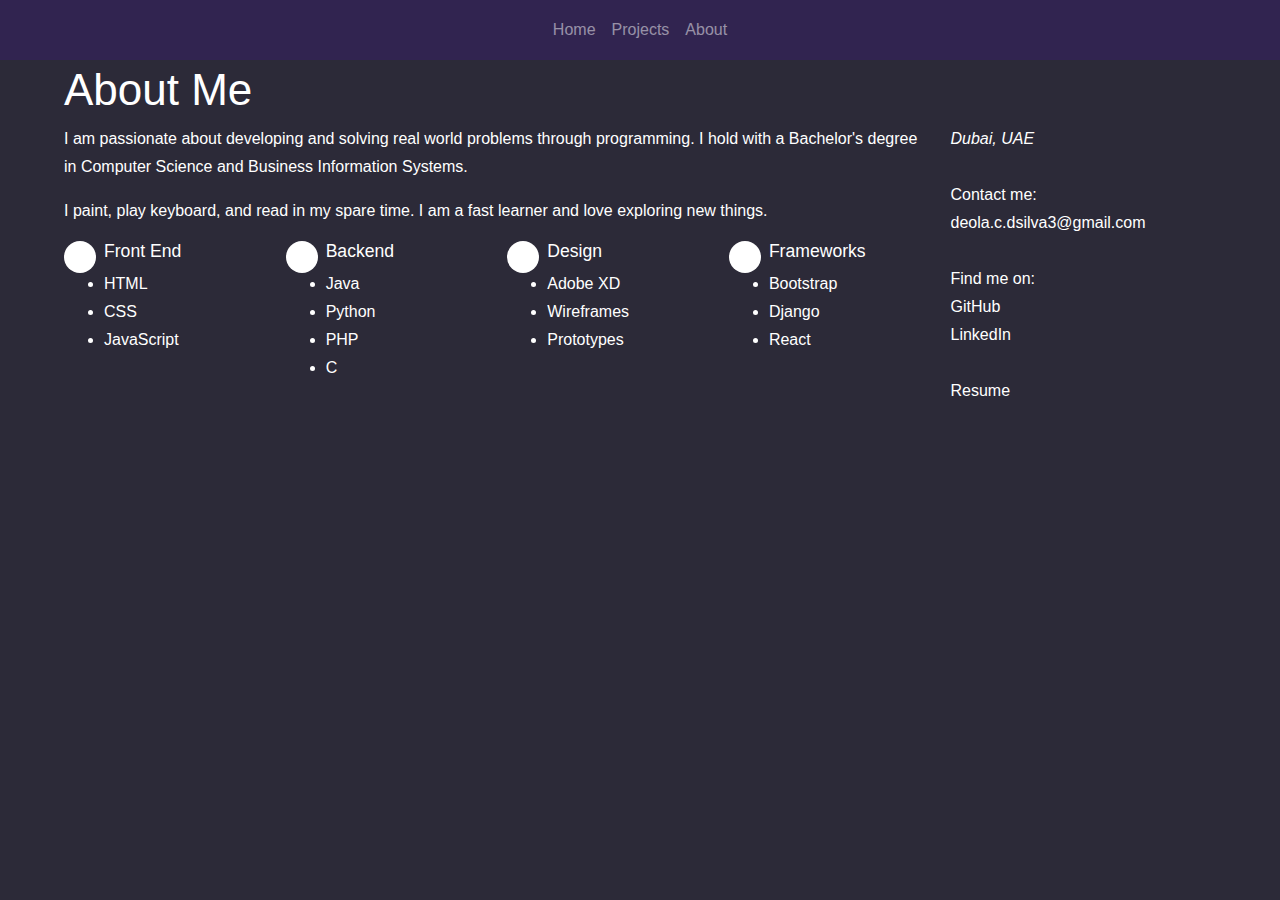
==== about.html @ cbd8f9e2 "About Me content and styling" ====
<!DOCTYPE html>
<html lang="en">
    <head>
        <meta charset="UTF-8">
        <meta name="viewport" content="width=device-width, initial-scale=1.0">


        <title>About Me | Deola D'Silva</title>

        <!-- Bootstrap CDN -->
        <link rel="stylesheet" href="https://maxcdn.bootstrapcdn.com/bootstrap/4.0.0/css/bootstrap.min.css" integrity="sha384-Gn5384xqQ1aoWXA+058RXPxPg6fy4IWvTNh0E263XmFcJlSAwiGgFAW/dAiS6JXm" crossorigin="anonymous">
        <!--Custom CSS-->
        <link rel="stylesheet" href="/assets/css/style.css">
       <!--Font Awesome-->
    <link rel="stylesheet" href="assets/css/fontawesome-all.min.css">
      
    </head>
    <body>
        <header>
            <nav class="navbar fixed-top navbar-expand-sm navbar-dark">
                <div id="nav-title">DD.</div>  
                <button class="navbar-toggler navbar-toggler-right" type="button" data-toggle="collapse" data-target="#navbarNav" aria-controls="navbarNav" aria-expanded="false" aria-label="Toggle navigation">
                  <span class="navbar-toggler-icon"></span>
                </button>
                <div class="collapse navbar-collapse justify-content-center" id="navbarNav">
                  <ul class="navbar-nav">
                    <li class="nav-item">
                      <a class="nav-link" href="./index.html">Home</a>
                    </li>
                    <li class="nav-item">
                      <a class="nav-link" href="./projects.html">Projects</a>
                    </li>
                    <li class="nav-item">
                      <a class="nav-link" href="./about.html">About</a>
                    </li>
                  </ul>
                </div>
              </nav>
        </header>

        <section class="about wrapper">
            <div class="inner">
                <h1>About Me</h1>
                <div class="row">
                    <div class="col-xs-12 col-sm-8 col-md-9">
                        <p>I am passionate about developing and solving real world problems through programming. I hold with a Bachelor's degree in Computer Science and Business Information Systems. </p>
                        <p>I paint, play keyboard, and read in my spare time. I am a fast learner and love exploring new things.</p>
                        
                        <div class ="row">
                            <div class="col-xs-12 col-sm-6 col-lg-3">
                                <div>
                                    <span class="icons major fa fa-code"></span>
                                    <h3>Front End</h3>
                                    <ul>
                                        <li>HTML</li>
                                        <li>CSS</li>
                                        <li>JavaScript</li>
                                    </ul>
                                </div>
                            </div>
                            <div class="col-xs-12 col-sm-6 col-lg-3">
                                <div>
                                    <span class="icons major fa fa-terminal"></span>
                                    <h3>Backend</h3>
                                    <ul>
                                        <li>Java</li>
                                        <li>Python</li>
                                        <li>PHP</li>
                                        <li>C</li>
                                    </ul>
                                </div>
                            </div>
                            <div class="col-xs-12 col-sm-6 col-lg-3">
                                <div>
                                    <span class="icons major fa fa-layer-group"></span>
                                    <h3>Design</h3>
                                    <ul>
                                        <li>Adobe XD</li>
                                        <li>Wireframes</li>
                                        <li>Prototypes</li>
                                    </ul>
                                </div>
                            </div>
                            <div class="col-xs-12 col-sm-6 col-lg-3">
                                <div>
                                    <span class="icons major fa fa-cog"></span>
                                    <h3>Frameworks</h3>
                                    <ul>
                                        <li>Bootstrap</li>
                                        <li>Django</li>
                                        <li>React</li>
                                    </ul>
                                </div>
                            </div>
                        </div>
                    
                    </div>
                    <div class="col-xs-12 col-sm-4 col-md-3">
                        <i class="icons fas fa-map-marker-alt"> Dubai, UAE</i><br>
                        <br> Contact me:
                        <br> deola.c.dsilva3@gmail.com<br><br>

                        Find me on:
                        <br>
                        <a href="">GitHub</a><br>
                        <a href="">LinkedIn</a><br><br>
                        <a href="">Resume</a>

                    </div>
                </div>
            </div>
        </section>

    <!--JS-->
    <script src="https://code.jquery.com/jquery-3.2.1.slim.min.js" integrity="sha384-KJ3o2DKtIkvYIK3UENzmM7KCkRr/rE9/Qpg6aAZGJwFDMVNA/GpGFF93hXpG5KkN" crossorigin="anonymous"></script>
    <script src="https://cdnjs.cloudflare.com/ajax/libs/popper.js/1.12.9/umd/popper.min.js" integrity="sha384-ApNbgh9B+Y1QKtv3Rn7W3mgPxhU9K/ScQsAP7hUibX39j7fakFPskvXusvfa0b4Q" crossorigin="anonymous"></script>
    <script src="https://maxcdn.bootstrapcdn.com/bootstrap/4.0.0/js/bootstrap.min.js" integrity="sha384-JZR6Spejh4U02d8jOt6vLEHfe/JQGiRRSQQxSfFWpi1MquVdAyjUar5+76PVCmYl" crossorigin="anonymous"></script>

    </body>
    
</html>
---- assets/css/style.css ----
* {
    box-sizing: border-box;
  } 
  body{
        margin: 0px;
        font-family: 'Segoe UI', Tahoma, Geneva, Verdana, sans-serif;
        color: #ffffff;
        background-color:#2C2A38;
        font-size: 16.5pt;
        font-weight: normal;
        line-height: 1.75;
  }
  
    @media screen and (max-width: 1680px) {
  
      body {
        font-size: 13pt;
      }
  
    }
  
    @media screen and (max-width: 1280px) {
  
      body{
        font-size: 12pt;
      }
  
    }
  
    @media screen and (max-width: 360px) {
  
      body {
        font-size: 11pt;
      }
  
    }

    h1 {
        font-size: 2.75em;
      }
      
        
      h2 {
        font-size: 1.75em;
      }
      
      h3 {
        font-size: 1.1em;
      }
      
      
      @media screen and (max-width: 736px) {
      
        h1 {
          font-size: 2em;
        }
      
        h2 {
          font-size: 1.25em;
        }
      
        h3 {
          font-size: 1em;
        }
      
      }
      


    p{
        font-size: 1em;
    }
    ul li{
        list-style-type: none;
    }

    a, a:visited, a:active{
        text-decoration: none;
        color: white;
    }
 
 /* Navigation */

 nav {
  background-color: #312450;
  position: fixed;
  top: 0;
}

nav a:hover {
  /* color: rgba(255, 255, 255, 0.55);*/
   background-color: #a381f3;
   text-decoration: none;
 }
 #nav-title{
   display: none;
 }

 @media screen and (max-width: 575px){
  #nav-title{
    display: block;
  }
 }

  /* Theme 
  .wrapper {
    position: relative;
  }
  */
  
  .wrapper > .inner {
    padding: 3em 5em 3em 5em ;
    max-width: 100%;
    width: 75em;    
           
  }
  
    @media screen and (max-width: 1680px) {
  
        .wrapper > .inner {
            padding: 4em 4em 2em 4em ;
        }
  
    }
  
    @media screen and (max-width: 1280px) {
  
        .wrapper > .inner {
            width: 100%;
        }
  
    }
  /*
    @media screen and (max-width: 736px) {
  
        .wrapper > .inner {
            padding: 3em 2em 1em 2em ;
        }
  
    }  
    */
 /* Icons */
 .icons{
  color:white;
}

	.icons.major {
    float: left;
    width: 2em;
    height: 2em;
    display: block;
    background: #ffffff;
    border-radius: 100%;
    color: #312450;
    text-align: center;
    line-height: 2em;
    margin: 0 0.5em 0 0;
  }

  .about ul li{
    list-style-type: disc;
  }
/* Projects */
.card{
  margin: 5% 0%;
}

.card-body{
  margin: 0% 0% 0% 3%;
  padding: 6% 0%;
  color: black;
}

.test{
    border:2px solid yellow;
}
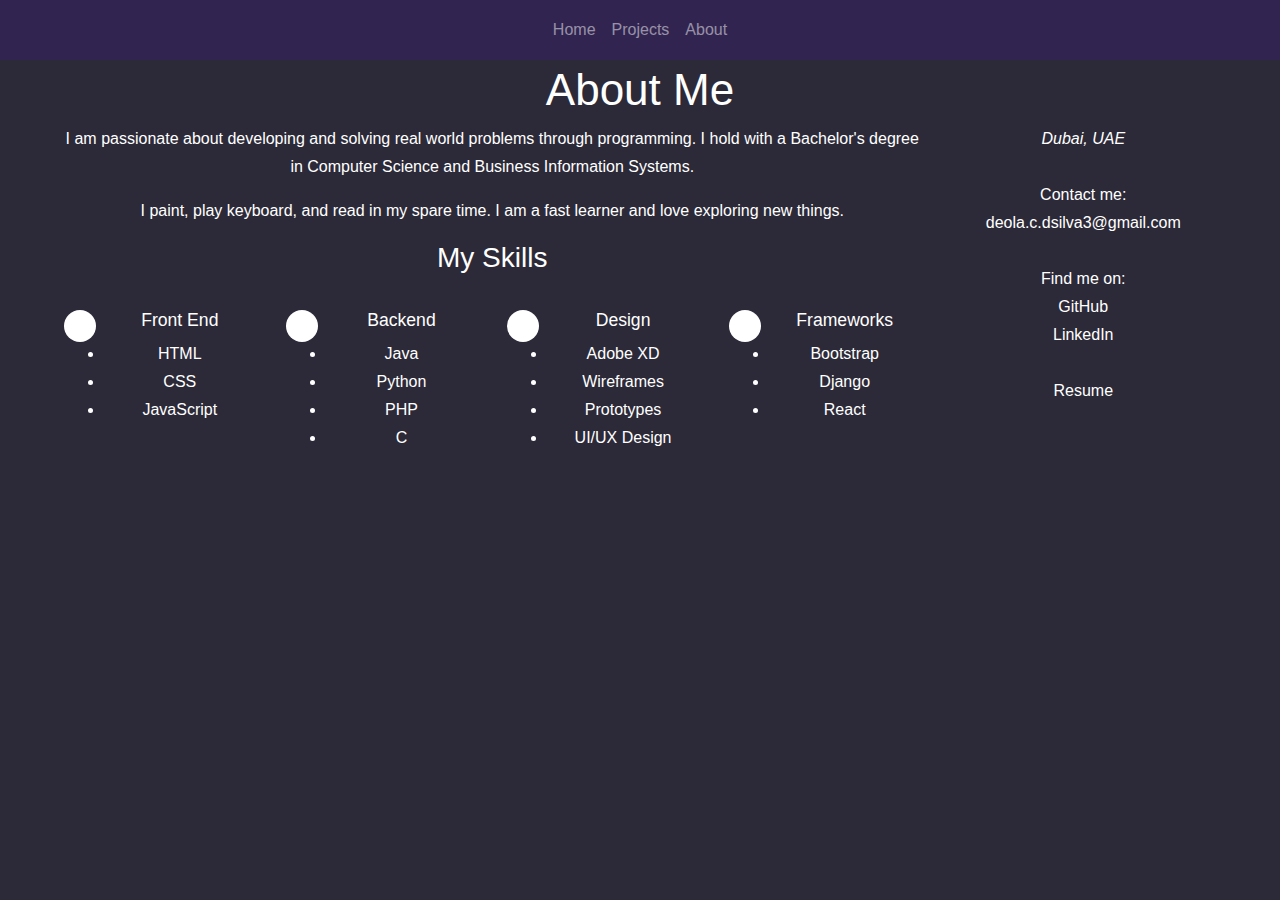
==== commit 47b0f91e: "Styled and added Projects" ====
--- a/about.html
+++ b/about.html
@@ -46,6 +46,7 @@
                         <p>I am passionate about developing and solving real world problems through programming. I hold with a Bachelor's degree in Computer Science and Business Information Systems. </p>
                         <p>I paint, play keyboard, and read in my spare time. I am a fast learner and love exploring new things.</p>
                         
+                        <h2>My Skills</h2><br>
                         <div class ="row">
                             <div class="col-xs-12 col-sm-6 col-lg-3">
                                 <div>
@@ -78,6 +79,7 @@
                                         <li>Adobe XD</li>
                                         <li>Wireframes</li>
                                         <li>Prototypes</li>
+                                        <li>UI/UX Design</li>
                                     </ul>
                                 </div>
                             </div>
--- a/assets/css/style.css
+++ b/assets/css/style.css
@@ -1,14 +1,16 @@
 * {
     box-sizing: border-box;
   } 
+
   body{
+        height: 100%;
         margin: 0px;
-        font-family: 'Segoe UI', Tahoma, Geneva, Verdana, sans-serif;
         color: #ffffff;
         background-color:#2C2A38;
         font-size: 16.5pt;
         font-weight: normal;
         line-height: 1.75;
+        font-family: "futura-pt", "HelveticaNeue-Light", "Helvetica Neue Light", "Helvetica Neue", Helvetica, Arial, "Lucida Grande", sans-serif;
   }
   
     @media screen and (max-width: 1680px) {
@@ -130,7 +132,7 @@
         }
   
     }
-  /*
+  
     @media screen and (max-width: 736px) {
   
         .wrapper > .inner {
@@ -138,7 +140,7 @@
         }
   
     }  
-    */
+    
  /* Icons */
  .icons{
   color:white;
@@ -171,6 +173,67 @@
   color: black;
 }
 
-.test{
-    border:2px solid yellow;
-}+/* Home Page */
+
+.home{
+  margin: 0 auto;
+  height: 100%;
+  font-family: 'Roboto', sans-serif;
+  font-weight: 100;
+}
+
+#header {
+  background: linear-gradient(rgba(0, 0, 75, 0.5), rgba(30, 0, 0, 0.5));
+  height: 100vh;
+  width: 100vw;
+  background-size: cover;
+  display: flex;
+  flex-direction:column;
+  justify-content:center;
+  align-items:center;
+  margin: 0 auto;
+}
+
+
+@media (max-width: 364px) {
+h1 {
+    font-size: 30pt;
+  }
+p {
+  font-size: 15pt;
+  font-weight: 300;
+}
+}
+
+.home{
+  text-align: center;
+}
+#homecontact ul li {
+  display: inline;
+  margin-right: 2%;
+  font-size: 1em;
+}
+
+.about {
+  text-align: center;
+}
+
+.projects-item {
+  padding: 3%;
+  /*
+  background-color: #ebebeb;
+  */
+
+}
+
+.projects-dev h3 {
+  color:cornflowerblue;
+  /*border:5px dotted cornflowerblue;*/
+
+}
+
+.projects-design h3 {
+  color:pink;
+  /*border: 5px dotted #bd59d4;*/
+
+}
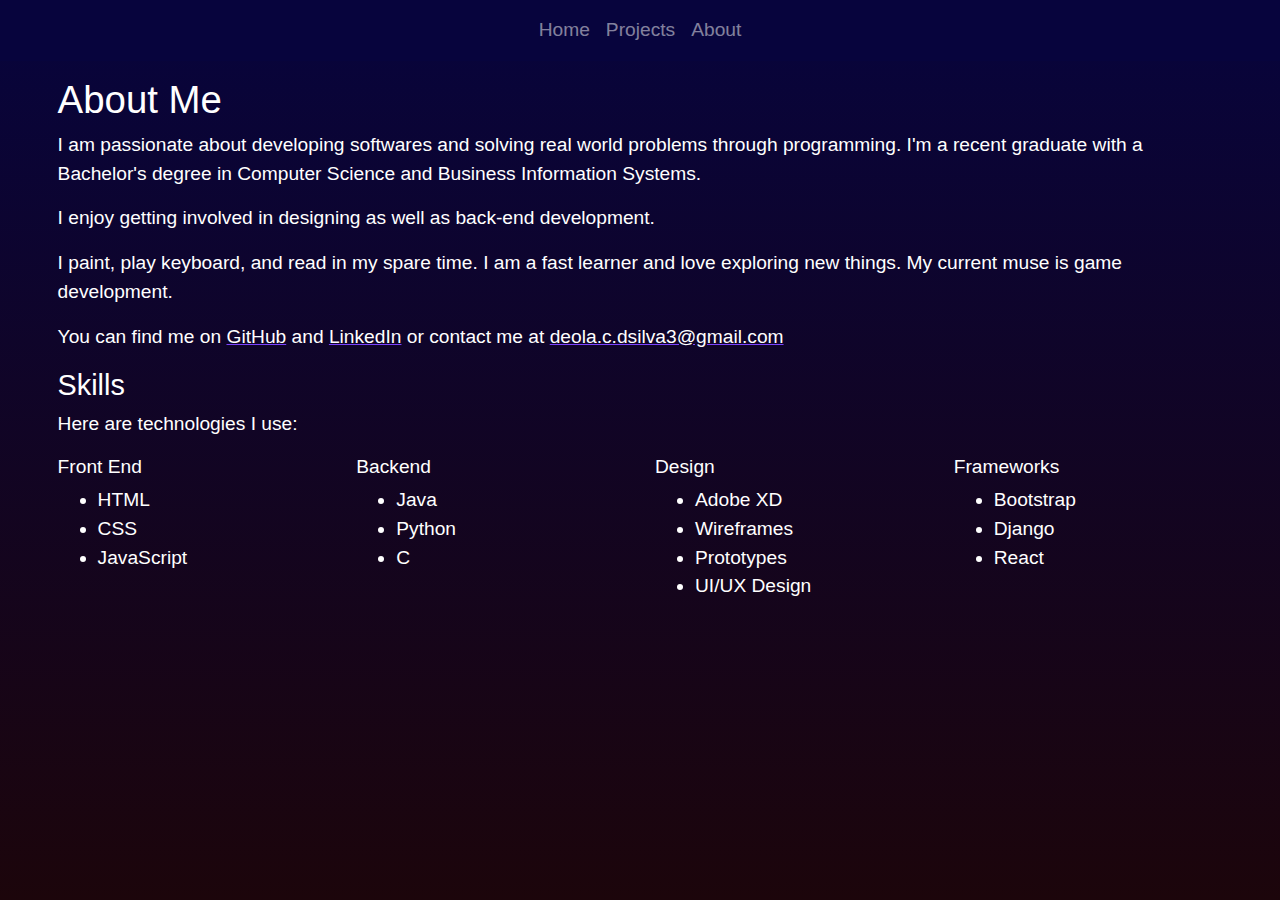
==== commit c90caf2b: "responsive sizing" ====
--- a/about.html
+++ b/about.html
@@ -25,7 +25,7 @@
                 <div class="collapse navbar-collapse justify-content-center" id="navbarNav">
                   <ul class="navbar-nav">
                     <li class="nav-item">
-                      <a class="nav-link" href="./index.html">Home</a>
+                      <a class="test nav-link" href="./index.html">Home</a>
                     </li>
                     <li class="nav-item">
                       <a class="nav-link" href="./projects.html">Projects</a>
@@ -37,81 +37,70 @@
                 </div>
               </nav>
         </header>
-
-        <section class="about wrapper">
+        <section class="wrapper" id="test">
             <div class="inner">
                 <h1>About Me</h1>
-                <div class="row">
-                    <div class="col-xs-12 col-sm-8 col-md-9">
-                        <p>I am passionate about developing and solving real world problems through programming. I hold with a Bachelor's degree in Computer Science and Business Information Systems. </p>
-                        <p>I paint, play keyboard, and read in my spare time. I am a fast learner and love exploring new things.</p>
-                        
-                        <h2>My Skills</h2><br>
-                        <div class ="row">
-                            <div class="col-xs-12 col-sm-6 col-lg-3">
-                                <div>
-                                    <span class="icons major fa fa-code"></span>
-                                    <h3>Front End</h3>
-                                    <ul>
-                                        <li>HTML</li>
-                                        <li>CSS</li>
-                                        <li>JavaScript</li>
-                                    </ul>
-                                </div>
-                            </div>
-                            <div class="col-xs-12 col-sm-6 col-lg-3">
-                                <div>
-                                    <span class="icons major fa fa-terminal"></span>
-                                    <h3>Backend</h3>
-                                    <ul>
-                                        <li>Java</li>
-                                        <li>Python</li>
-                                        <li>PHP</li>
-                                        <li>C</li>
-                                    </ul>
-                                </div>
-                            </div>
-                            <div class="col-xs-12 col-sm-6 col-lg-3">
-                                <div>
-                                    <span class="icons major fa fa-layer-group"></span>
-                                    <h3>Design</h3>
-                                    <ul>
-                                        <li>Adobe XD</li>
-                                        <li>Wireframes</li>
-                                        <li>Prototypes</li>
-                                        <li>UI/UX Design</li>
-                                    </ul>
-                                </div>
-                            </div>
-                            <div class="col-xs-12 col-sm-6 col-lg-3">
-                                <div>
-                                    <span class="icons major fa fa-cog"></span>
-                                    <h3>Frameworks</h3>
-                                    <ul>
-                                        <li>Bootstrap</li>
-                                        <li>Django</li>
-                                        <li>React</li>
-                                    </ul>
-                                </div>
+         
+                    <p>I am passionate about developing softwares and solving real world problems through programming. I'm a recent graduate with a Bachelor's degree in Computer Science and Business Information Systems.</p>
+                    <p>
+                        I enjoy getting involved in designing as well as back-end development.
+                    </p>
+                    
+                    <p>I paint, play keyboard, and read in my spare time. I am a fast learner and love exploring new things. My current muse is game development.</p>
+                    
+                    <p>You can find me on <a href="https://github.com/deolads" target="_blank">GitHub</a> and <a href="https://www.linkedin.com/in/deola-c-dsilva" target="_blank">LinkedIn</a> or contact me at <a href="mailto:deola.c.dsilva3@gmail.com">deola.c.dsilva3@gmail.com</a></p>
+
+                    <h2>Skills</h2>
+                    <p>Here are technologies I use:</p>
+                    <div class ="about row">
+                        <div class="col-xs-12 col-sm-6 col-lg-3">
+                            <div>
+                                <span class="icons major fa fa-code"></span>
+                                <h3>Front End</h3>
+                                <ul>
+                                    <li>HTML</li>
+                                    <li>CSS</li>
+                                    <li>JavaScript</li>
+                                </ul>
                             </div>
                         </div>
-                    
-                    </div>
-                    <div class="col-xs-12 col-sm-4 col-md-3">
-                        <i class="icons fas fa-map-marker-alt"> Dubai, UAE</i><br>
-                        <br> Contact me:
-                        <br> deola.c.dsilva3@gmail.com<br><br>
-
-                        Find me on:
-                        <br>
-                        <a href="">GitHub</a><br>
-                        <a href="">LinkedIn</a><br><br>
-                        <a href="">Resume</a>
-
-                    </div>
+                        <div class="col-xs-12 col-sm-6 col-lg-3">
+                            <div>
+                                <span class="icons major fa fa-terminal"></span>
+                                <h3>Backend</h3>
+                                <ul>
+                                    <li>Java</li>
+                                    <li>Python</li>
+                                    <li>C</li>
+                                </ul>
+                            </div>
+                        </div>
+                        <div class="col-xs-12 col-sm-6 col-lg-3">
+                            <div>
+                                <span class="icons major fa fa-layer-group"></span>
+                                <h3>Design</h3>
+                                <ul>
+                                    <li>Adobe XD</li>
+                                    <li>Wireframes</li>
+                                    <li>Prototypes</li>
+                                    <li>UI/UX Design</li>
+                                </ul>
+                            </div>
+                        </div>
+                        <div class="col-xs-12 col-sm-6 col-lg-3">
+                            <div>
+                                <span class="icons major fa fa-cog"></span>
+                                <h3>Frameworks</h3>
+                                <ul>
+                                    <li>Bootstrap</li>
+                                    <li>Django</li>
+                                    <li>React</li>
+                                </ul>
+                            </div>
+                        </div>    
+                    </div>  
                 </div>
-            </div>
-        </section>
+            </section>
 
     <!--JS-->
     <script src="https://code.jquery.com/jquery-3.2.1.slim.min.js" integrity="sha384-KJ3o2DKtIkvYIK3UENzmM7KCkRr/rE9/Qpg6aAZGJwFDMVNA/GpGFF93hXpG5KkN" crossorigin="anonymous"></script>
--- a/assets/css/style.css
+++ b/assets/css/style.css
@@ -1,125 +1,141 @@
-* {
-    box-sizing: border-box;
-  } 
-
+  /*
+  html {
+    font-family: sans-serif;
+    -ms-text-size-adjust: 100%;
+    -webkit-text-size-adjust: 100%;
+  }
+*/
+
+/*
   body{
         height: 100%;
+        width: 100%;
         margin: 0px;
-        color: #ffffff;
-        background-color:#2C2A38;
+      
+
         font-size: 16.5pt;
         font-weight: normal;
         line-height: 1.75;
-        font-family: "futura-pt", "HelveticaNeue-Light", "Helvetica Neue Light", "Helvetica Neue", Helvetica, Arial, "Lucida Grande", sans-serif;
-  }
-  
-    @media screen and (max-width: 1680px) {
-  
-      body {
-        font-size: 13pt;
+       
+  }*/
+
+
+  h1{
+    font-size: 2em;
+  }
+  h2{
+    font-size: 1.5em;
+  }
+h3{
+  font-size: 1em;
+}
+
+  /* Font sizes*/
+  @media screen and (max-width: 1680px) {
+  
+    body {
+      font-size: 1.4em
+    }
+    
+  }
+
+  @media screen and (max-width: 1280px) {
+
+    body{
+      font-size: 1.2em;
+    }
+
+  }
+  @media screen and (max-width: 786px) {
+
+    body {
+      font-size: 1.1em;
+    }
+
+  }
+
+  @media screen and (max-width: 360px) {
+
+    body {
+      font-size: 0.9em;
+    }
+
+  }
+/*
+  h1 {
+      font-size: 2.75em;
+    }
+    
+      
+    h2 {
+      font-size: 1.75em;
+    }
+    
+    h3 {
+      font-size: 1.1em;
+    }
+    
+    
+    @media screen and (max-width: 736px) {
+    
+      h1 {
+        font-size: 2em;
       }
-  
-    }
-  
-    @media screen and (max-width: 1280px) {
-  
-      body{
-        font-size: 12pt;
+    
+      h2 {
+        font-size: 1.25em;
       }
-  
-    }
-  
-    @media screen and (max-width: 360px) {
-  
-      body {
-        font-size: 11pt;
+    
+      h3 {
+        font-size: 1em;
       }
-  
-    }
-
-    h1 {
-        font-size: 2.75em;
-      }
-      
-        
-      h2 {
-        font-size: 1.75em;
-      }
-      
-      h3 {
-        font-size: 1.1em;
-      }
-      
-      
-      @media screen and (max-width: 736px) {
-      
-        h1 {
-          font-size: 2em;
-        }
-      
-        h2 {
-          font-size: 1.25em;
-        }
-      
-        h3 {
-          font-size: 1em;
-        }
-      
-      }
-      
-
-
-    p{
-        font-size: 1em;
-    }
-    ul li{
-        list-style-type: none;
-    }
-
-    a, a:visited, a:active{
-        text-decoration: none;
-        color: white;
-    }
+    
+    }
+    
+
+  p{
+      font-size: 1em;
+  }
+ */
+
+  /* Layout */
+  
+  
  
- /* Navigation */
-
- nav {
-  background-color: #312450;
-  position: fixed;
-  top: 0;
-}
-
-nav a:hover {
-  /* color: rgba(255, 255, 255, 0.55);*/
-   background-color: #a381f3;
-   text-decoration: none;
- }
- #nav-title{
-   display: none;
- }
-
- @media screen and (max-width: 575px){
-  #nav-title{
-    display: block;
-  }
- }
-
   /* Theme 
   .wrapper {
     position: relative;
   }
+  .wrapper{
+  border: 5px solid lightgreen;
+}
   */
   
-  .wrapper > .inner {
-    padding: 3em 5em 3em 5em ;
+
+  .wrapper{
+    /*border: 2px solid yellow;*/
+  }
+
+  .wrapper .inner {
+    padding: 4em 3em 1em 3em;
     max-width: 100%;
-    width: 75em;    
-           
-  }
-  
+    width: 75em;  
+    min-height: 100vh;  
+  }
+  
+/*
+  @media screen and (max-width:500px){
+   .wrapper.inner {
+      padding: 4em 2em 1em 2em ;
+   }
+  }
+
+  @media screen and (max-width: )
+
+
     @media screen and (max-width: 1680px) {
   
-        .wrapper > .inner {
+        .wrapper .inner {
             padding: 4em 4em 2em 4em ;
         }
   
@@ -127,7 +143,7 @@
   
     @media screen and (max-width: 1280px) {
   
-        .wrapper > .inner {
+        .wrapper .inner {
             width: 100%;
         }
   
@@ -135,105 +151,157 @@
   
     @media screen and (max-width: 736px) {
   
-        .wrapper > .inner {
+        .wrapper .inner {
             padding: 3em 2em 1em 2em ;
         }
   
     }  
-    
- /* Icons */
- .icons{
-  color:white;
-}
-
-	.icons.major {
-    float: left;
-    width: 2em;
-    height: 2em;
-    display: block;
-    background: #ffffff;
-    border-radius: 100%;
-    color: #312450;
-    text-align: center;
-    line-height: 2em;
-    margin: 0 0.5em 0 0;
-  }
-
-  .about ul li{
-    list-style-type: disc;
-  }
-/* Projects */
-.card{
-  margin: 5% 0%;
-}
-
-.card-body{
-  margin: 0% 0% 0% 3%;
-  padding: 6% 0%;
-  color: black;
-}
-
-/* Home Page */
-
-.home{
-  margin: 0 auto;
-  height: 100%;
-  font-family: 'Roboto', sans-serif;
-  font-weight: 100;
-}
-
-#header {
-  background: linear-gradient(rgba(0, 0, 75, 0.5), rgba(30, 0, 0, 0.5));
+
+*/
+
+
+
+/*
+#test{
   height: 100vh;
   width: 100vw;
   background-size: cover;
   display: flex;
   flex-direction:column;
   justify-content:center;
-  align-items:center;
+  align-items:left;
   margin: 0 auto;
-}
-
-
-@media (max-width: 364px) {
-h1 {
-    font-size: 30pt;
-  }
-p {
-  font-size: 15pt;
-  font-weight: 300;
-}
-}
-
-.home{
-  text-align: center;
-}
-#homecontact ul li {
-  display: inline;
-  margin-right: 2%;
-  font-size: 1em;
-}
-
-.about {
-  text-align: center;
-}
-
-.projects-item {
-  padding: 3%;
-  /*
-  background-color: #ebebeb;
-  */
-
-}
-
-.projects-dev h3 {
-  color:cornflowerblue;
-  /*border:5px dotted cornflowerblue;*/
-
-}
-
-.projects-design h3 {
-  color:pink;
-  /*border: 5px dotted #bd59d4;*/
-
-}
+  border: 2px dotted green  ;
+}
+*/
+
+#header {
+  height: 100vh;
+  width: 100vw;
+  background-size: cover;
+  display: flex;
+  flex-direction:column;
+  justify-content:center;
+  align-items:left;
+  margin: 0 auto;
+}
+
+
+
+/***************************************************************************************************/
+
+/* Completed Styling*/
+
+* {
+  box-sizing: border-box;
+} 
+body, html {
+  height: auto;
+}
+
+body{
+  color: #ffffff;
+  background: linear-gradient(#07043D, #1C050B);
+  background-color: #0B0536;
+  font-family: 'Arial Narrow', 'Segoe UI', Tahoma, Geneva, Verdana, sans-serif;
+}
+
+
+
+/* General CSS */
+ul li{
+  list-style-type: none;
+}
+
+a, a:visited, a:active{
+  text-decoration: underline;
+  text-decoration-color: #7B42FE;
+  color: white;
+}
+a:hover{
+  color: white;
+  background-color: #7B42FE;
+}
+
+nav a, .btn a{
+  text-decoration: none;
+}
+
+ /* Navigation */
+ nav {
+  background-color: #07043D ;
+  position: fixed;
+  top: 0;
+}
+
+nav a:hover {
+  background-color:#7B42FE ;
+  text-decoration: none;
+ }
+ #nav-title{
+   display: none;
+ }
+
+ @media screen and (max-width: 575px){
+  nav a {
+    text-align: center;
+  }
+  #nav-title{
+    display: block;
+  }
+ }
+
+/* Home */
+#homecontact a{
+   margin: 0 3% 0 0;
+ }
+ 
+/* About Me */
+.about ul li{
+  list-style-type: disc;
+}
+
+ /* Icons */
+ .icons{
+  color:white;
+}
+.icons.major{
+  float: left;
+  display: block;
+  margin: 0 0.5em 0 0;
+}
+
+/* Projects */
+.card-body{
+padding: 0 1em 1em 1em;
+}
+.card{
+  background-color: transparent;
+  border: 0.5px solid #7B42FE;
+}
+
+@media screen and (max-width: 450px){
+  .card-body{
+   text-align: center;
+    }
+}
+.card-header{
+  border-bottom: none;
+}
+.card.projects-dev:hover{
+  /* background-color: #855cff49;*/
+  /* border: 1px solid #3500d3b0;*/
+}
+
+.card.projects-design:hover  {
+/* background-color: #e45cff49;*/
+/*   border: 1px solid #ff1db4d8;*/
+}
+
+.card-body .btn:hover{
+  background-color: #7B42FE;
+}
+
+.card.projects-design .btn-link, .card.projects-dev .btn-link, .card a {
+  color: white;
+}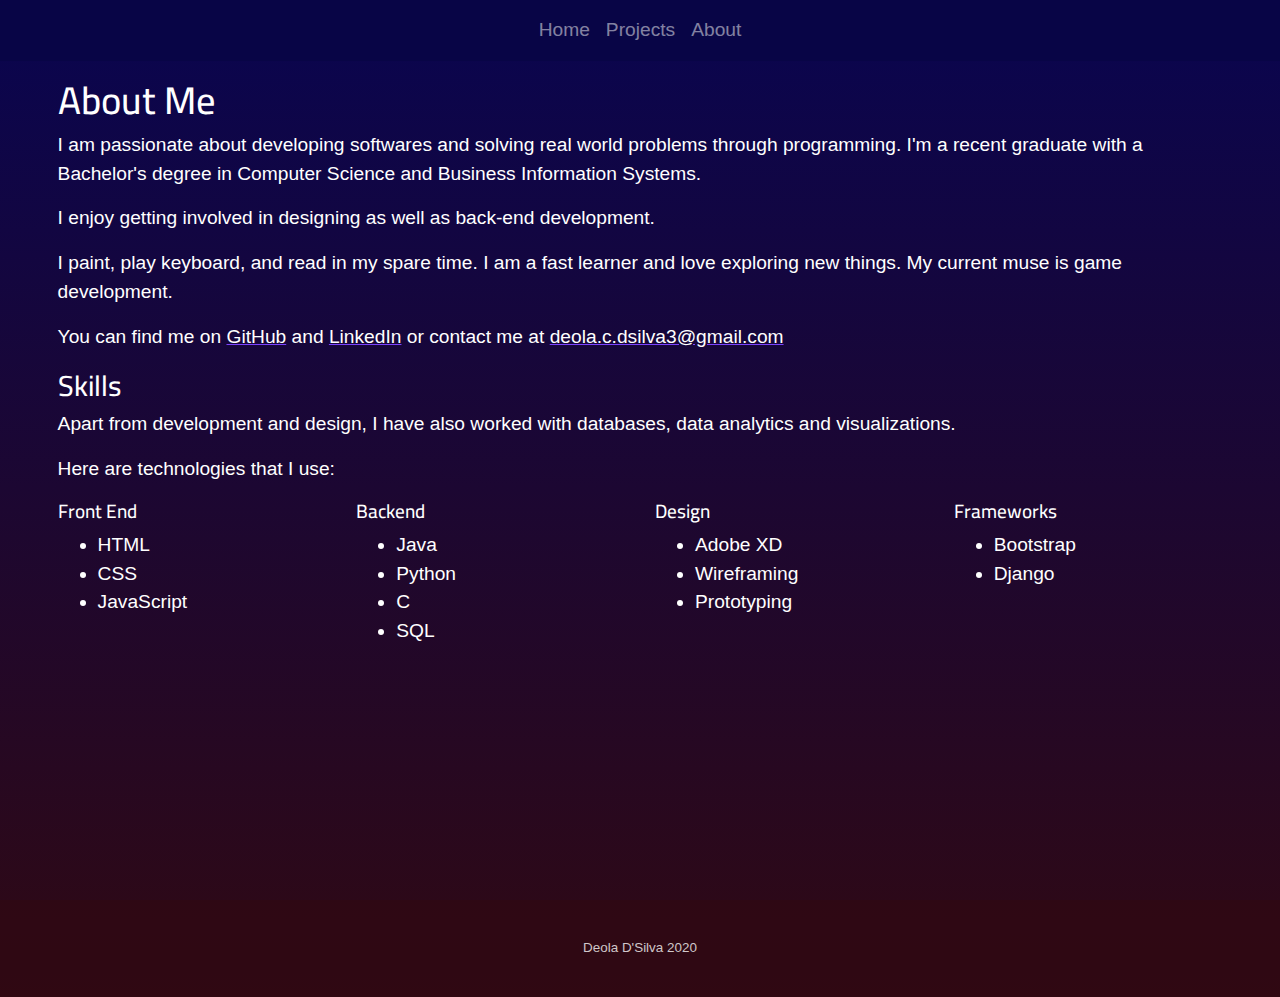
==== commit ebc82269: "design and content" ====
--- a/about.html
+++ b/about.html
@@ -3,22 +3,23 @@
     <head>
         <meta charset="UTF-8">
         <meta name="viewport" content="width=device-width, initial-scale=1.0">
-
-
+        <meta name="keywords" content="deola dsilva, web design, designer, developer, portfolio, computer science, web development, design">
+        <meta name="author" content="Deola DSilva">
         <title>About Me | Deola D'Silva</title>
 
         <!-- Bootstrap CDN -->
         <link rel="stylesheet" href="https://maxcdn.bootstrapcdn.com/bootstrap/4.0.0/css/bootstrap.min.css" integrity="sha384-Gn5384xqQ1aoWXA+058RXPxPg6fy4IWvTNh0E263XmFcJlSAwiGgFAW/dAiS6JXm" crossorigin="anonymous">
         <!--Custom CSS-->
         <link rel="stylesheet" href="/assets/css/style.css">
-       <!--Font Awesome-->
-    <link rel="stylesheet" href="assets/css/fontawesome-all.min.css">
-      
+        <!--Google Fonts-->
+        <link href="https://fonts.googleapis.com/css2?family=Cairo&display=swap" rel="stylesheet">
+        <!--Font Awesome-->
+        <link rel="stylesheet" href="assets/css/fontawesome-all.min.css">  
     </head>
     <body>
         <header>
             <nav class="navbar fixed-top navbar-expand-sm navbar-dark">
-                <div id="nav-title">DD.</div>  
+                <div id="nav-title">Deola.</div>  
                 <button class="navbar-toggler navbar-toggler-right" type="button" data-toggle="collapse" data-target="#navbarNav" aria-controls="navbarNav" aria-expanded="false" aria-label="Toggle navigation">
                   <span class="navbar-toggler-icon"></span>
                 </button>
@@ -37,72 +38,74 @@
                 </div>
               </nav>
         </header>
-        <section class="wrapper" id="test">
+        <section class="wrapper">
             <div class="inner">
                 <h1>About Me</h1>
          
-                    <p>I am passionate about developing softwares and solving real world problems through programming. I'm a recent graduate with a Bachelor's degree in Computer Science and Business Information Systems.</p>
-                    <p>
-                        I enjoy getting involved in designing as well as back-end development.
-                    </p>
-                    
-                    <p>I paint, play keyboard, and read in my spare time. I am a fast learner and love exploring new things. My current muse is game development.</p>
-                    
-                    <p>You can find me on <a href="https://github.com/deolads" target="_blank">GitHub</a> and <a href="https://www.linkedin.com/in/deola-c-dsilva" target="_blank">LinkedIn</a> or contact me at <a href="mailto:deola.c.dsilva3@gmail.com">deola.c.dsilva3@gmail.com</a></p>
+                <p>I am passionate about developing softwares and solving real world problems through programming. I'm a recent graduate with a Bachelor's degree in Computer Science and Business Information Systems.</p>
+                <p>I enjoy getting involved in designing as well as back-end development.</p>
+                <p>I paint, play keyboard, and read in my spare time. I am a fast learner and love exploring new things. My current muse is game development.</p>
+                
+                <p>You can find me on <a href="https://github.com/deolads" target="_blank">GitHub</a> and <a href="https://www.linkedin.com/in/deola-c-dsilva" target="_blank">LinkedIn</a> or contact me at <a href="mailto:deola.c.dsilva3@gmail.com">deola.c.dsilva3@gmail.com</a></p>
 
-                    <h2>Skills</h2>
-                    <p>Here are technologies I use:</p>
-                    <div class ="about row">
-                        <div class="col-xs-12 col-sm-6 col-lg-3">
-                            <div>
-                                <span class="icons major fa fa-code"></span>
-                                <h3>Front End</h3>
-                                <ul>
-                                    <li>HTML</li>
-                                    <li>CSS</li>
-                                    <li>JavaScript</li>
-                                </ul>
-                            </div>
+                <h2>Skills</h2>
+                <p>Apart from development and design, I have also worked with databases, data analytics and visualizations.</p>
+                <p>Here are technologies that I use:</p>
+                <div class ="about row">
+                    <div class="col-xs-12 col-sm-6 col-md-3">
+                        <div>
+                            <span class="icons major fa fa-code"></span>
+                            <h3>Front End</h3>
+                            <ul>
+                                <li>HTML</li>
+                                <li>CSS</li>
+                                <li>JavaScript</li>
+                            </ul>
                         </div>
-                        <div class="col-xs-12 col-sm-6 col-lg-3">
-                            <div>
-                                <span class="icons major fa fa-terminal"></span>
-                                <h3>Backend</h3>
-                                <ul>
-                                    <li>Java</li>
-                                    <li>Python</li>
-                                    <li>C</li>
-                                </ul>
-                            </div>
+                    </div>
+                    <div class="col-xs-12 col-sm-6 col-md-3">
+                        <div>
+                            <span class="icons major fa fa-terminal"></span>
+                            <h3>Backend</h3>
+                            <ul>
+                                <li>Java</li>
+                                <li>Python</li>
+                                <li>C</li>
+                                <li>SQL</li>
+                            </ul>
                         </div>
-                        <div class="col-xs-12 col-sm-6 col-lg-3">
-                            <div>
-                                <span class="icons major fa fa-layer-group"></span>
-                                <h3>Design</h3>
-                                <ul>
-                                    <li>Adobe XD</li>
-                                    <li>Wireframes</li>
-                                    <li>Prototypes</li>
-                                    <li>UI/UX Design</li>
-                                </ul>
-                            </div>
+                    </div>
+                    <div class="col-xs-12 col-sm-6 col-md-3">
+                        <div>
+                            <span class="icons major fa fa-layer-group"></span>
+                            <h3>Design</h3>
+                            <ul>
+                                <li>Adobe XD</li>
+                                <li>Wireframing</li>
+                                <li>Prototyping</li>
+                               <!-- <li>UI/UX Design</li> -->
+                            </ul>
                         </div>
-                        <div class="col-xs-12 col-sm-6 col-lg-3">
-                            <div>
-                                <span class="icons major fa fa-cog"></span>
-                                <h3>Frameworks</h3>
-                                <ul>
-                                    <li>Bootstrap</li>
-                                    <li>Django</li>
-                                    <li>React</li>
-                                </ul>
-                            </div>
-                        </div>    
-                    </div>  
-                </div>
-            </section>
+                    </div>
+                    <div class="col-xs-12 col-sm-6 col-md-3">
+                        <div>
+                            <span class="icons major fa fa-cog"></span>
+                            <h3>Frameworks</h3>
+                            <ul>
+                                <li>Bootstrap</li>
+                                <li>Django</li>
+                            </ul>
+                        </div>
+                    </div>    
+                   
+                </div> <!--End ROW --> 
+            </div>
+        </section>
+        <footer>
+            Deola D'Silva 2020
+        </footer>
 
-    <!--JS-->
+<!--JS-->
     <script src="https://code.jquery.com/jquery-3.2.1.slim.min.js" integrity="sha384-KJ3o2DKtIkvYIK3UENzmM7KCkRr/rE9/Qpg6aAZGJwFDMVNA/GpGFF93hXpG5KkN" crossorigin="anonymous"></script>
     <script src="https://cdnjs.cloudflare.com/ajax/libs/popper.js/1.12.9/umd/popper.min.js" integrity="sha384-ApNbgh9B+Y1QKtv3Rn7W3mgPxhU9K/ScQsAP7hUibX39j7fakFPskvXusvfa0b4Q" crossorigin="anonymous"></script>
     <script src="https://maxcdn.bootstrapcdn.com/bootstrap/4.0.0/js/bootstrap.min.js" integrity="sha384-JZR6Spejh4U02d8jOt6vLEHfe/JQGiRRSQQxSfFWpi1MquVdAyjUar5+76PVCmYl" crossorigin="anonymous"></script>
--- a/assets/css/style.css
+++ b/assets/css/style.css
@@ -10,31 +10,54 @@
   body{
         height: 100%;
         width: 100%;
-        margin: 0px;
-      
-
+        
         font-size: 16.5pt;
         font-weight: normal;
         line-height: 1.75;
        
   }*/
 
-
+  * {
+    box-sizing: border-box;
+  } 
+  body, html {
+    height: auto;
+    width: auto;
+  }
+  
+  body{
+    color: #ffffff;
+    background: linear-gradient(#090550, #300913);
+    background-color: #0B0536;
+    font-family: 'Arial Narrow', 'Segoe UI', Tahoma, Geneva, Verdana, sans-serif;
+  }
+
+  h1,h2,h3,h4,h5{
+    font-family: 'Cairo', sans-serif;
+  }
   h1{
     font-size: 2em;
   }
   h2{
     font-size: 1.5em;
   }
-h3{
+  h3{
   font-size: 1em;
-}
+  }
+  /*
+  h4{
+    font-size: 1.5em;
+  }
+  h5{
+    font-size: 1.2em;
+  }
+  */
 
   /* Font sizes*/
   @media screen and (max-width: 1680px) {
   
     body {
-      font-size: 1.4em
+      font-size: 1.3em
     }
     
   }
@@ -49,7 +72,7 @@
   @media screen and (max-width: 786px) {
 
     body {
-      font-size: 1.1em;
+      font-size: 1em;
     }
 
   }
@@ -62,18 +85,6 @@
 
   }
 /*
-  h1 {
-      font-size: 2.75em;
-    }
-    
-      
-    h2 {
-      font-size: 1.75em;
-    }
-    
-    h3 {
-      font-size: 1.1em;
-    }
     
     
     @media screen and (max-width: 736px) {
@@ -98,22 +109,8 @@
   }
  */
 
-  /* Layout */
-  
-  
- 
-  /* Theme 
-  .wrapper {
+  .wrapper{
     position: relative;
-  }
-  .wrapper{
-  border: 5px solid lightgreen;
-}
-  */
-  
-
-  .wrapper{
-    /*border: 2px solid yellow;*/
   }
 
   .wrapper .inner {
@@ -157,22 +154,6 @@
   
     }  
 
-*/
-
-
-
-/*
-#test{
-  height: 100vh;
-  width: 100vw;
-  background-size: cover;
-  display: flex;
-  flex-direction:column;
-  justify-content:center;
-  align-items:left;
-  margin: 0 auto;
-  border: 2px dotted green  ;
-}
 */
 
 #header {
@@ -184,7 +165,9 @@
   justify-content:center;
   align-items:left;
   margin: 0 auto;
-}
+  padding: 4em 3em 1em 3em;
+}
+
 
 
 
@@ -192,19 +175,7 @@
 
 /* Completed Styling*/
 
-* {
-  box-sizing: border-box;
-} 
-body, html {
-  height: auto;
-}
-
-body{
-  color: #ffffff;
-  background: linear-gradient(#07043D, #1C050B);
-  background-color: #0B0536;
-  font-family: 'Arial Narrow', 'Segoe UI', Tahoma, Geneva, Verdana, sans-serif;
-}
+
 
 
 
@@ -229,7 +200,7 @@
 
  /* Navigation */
  nav {
-  background-color: #07043D ;
+  background-color: #080546 ;
   position: fixed;
   top: 0;
 }
@@ -242,7 +213,7 @@
    display: none;
  }
 
- @media screen and (max-width: 575px){
+ @media screen and (max-width: 736px){
   nav a {
     text-align: center;
   }
@@ -250,6 +221,16 @@
     display: block;
   }
  }
+
+
+
+ footer{
+  font-size: 0.7em;
+  padding: 3% 2%;
+  text-align: center;
+  color: #ffffffc7;
+  background-color: #300913b0;
+}
 
 /* Home */
 #homecontact a{
@@ -273,35 +254,93 @@
 
 /* Projects */
 .card-body{
-padding: 0 1em 1em 1em;
-}
-.card{
+  padding: 0.8em 1em 1em 0;
+  }
+  .card{
   background-color: transparent;
-  border: 0.5px solid #7B42FE;
-}
-
-@media screen and (max-width: 450px){
-  .card-body{
-   text-align: center;
-    }
-}
-.card-header{
-  border-bottom: none;
-}
-.card.projects-dev:hover{
-  /* background-color: #855cff49;*/
-  /* border: 1px solid #3500d3b0;*/
-}
-
-.card.projects-design:hover  {
-/* background-color: #e45cff49;*/
-/*   border: 1px solid #ff1db4d8;*/
-}
-
-.card-body .btn:hover{
-  background-color: #7B42FE;
-}
-
-.card.projects-design .btn-link, .card.projects-dev .btn-link, .card a {
-  color: white;
+  color: white;  
+  margin-bottom: 1em;
+  border: none;
+  }
+  .card a{
+    text-decoration: none;
+  }
+  .card a:hover{
+    color: white;
+    background-color:transparent;
+  }
+  /* Size image*/
+  .card-img-top{
+    width: 100%;
+    object-fit: cover;
+  }
+  
+@media screen and (min-width: 700px){
+  .card-img-top{
+    height: 12em;
+  }
+}
+  
+  /*Animate image*/
+  .card-img-top:hover{
+    transition: all .2s ease-in-out;
+    transform: scale(1.05);
+    cursor: pointer;
+  }
+
+  @media screen and (max-width: 450px){
+    .card-body{
+     text-align: center;
+      }
+  }
+
+  .modal{
+    color: black;
+  }
+
+  /* Modals */
+
+  .modal {
+    overflow-y: auto;
+}
+/*
+.modal-open {
+    overflow: auto;
+}
+
+.modal-open[style] {
+    padding-right: 0px !important;
+}
+*/
+.modal-content {
+    background-color: #e6e6e6;
+    min-width: 50%;
+    -webkit-border-radius: 0px;
+    -moz-border-radius: 0px;
+    border-radius: 0px;
+}
+.modal-body{
+  text-align: center;
+}
+.modal-header {
+    border: 0;
+}
+
+.modal-dialog {
+    position: relative;
+    display: table;
+    overflow-y: auto;
+    overflow-x: auto;
+    width: auto;
+    min-width: 300px;
+    z-index: 5;
+}
+.btn{
+background-color: #7B42FE;
+}
+.btn:hover{
+  background-color: #6034c7;
+}
+.btn a:hover{
+  background-color: transparent;
 }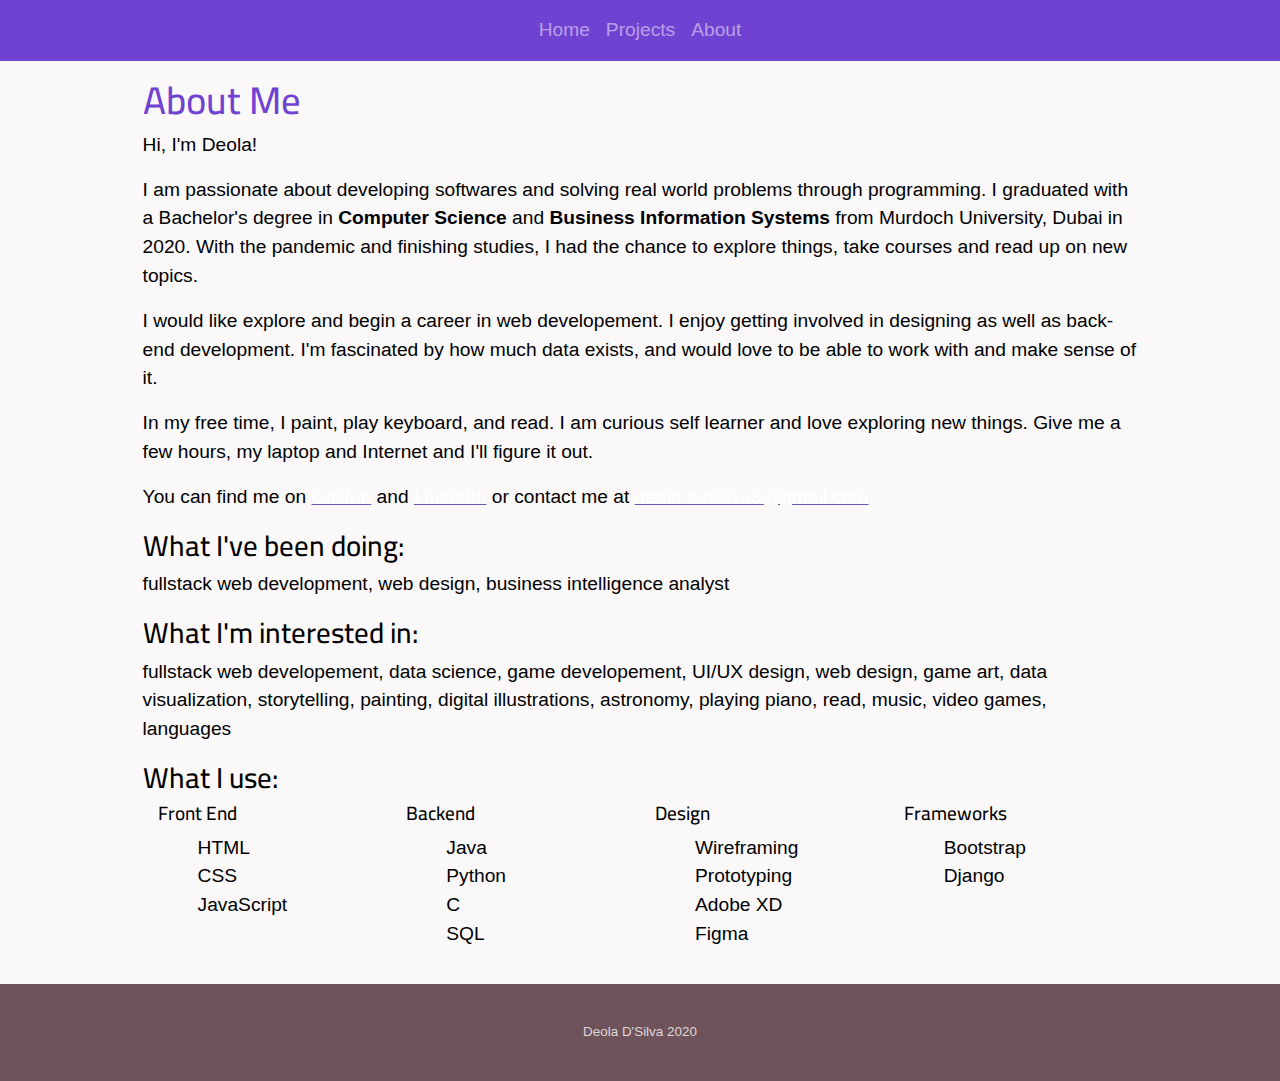
==== commit 7e99fa5e: "About Me" ====
--- a/about.html
+++ b/about.html
@@ -38,20 +38,34 @@
                 </div>
               </nav>
         </header>
-        <section class="wrapper">
+        <section class="wrapper container">
             <div class="inner">
                 <h1>About Me</h1>
-         
-                <p>I am passionate about developing softwares and solving real world problems through programming. I'm a recent graduate with a Bachelor's degree in Computer Science and Business Information Systems.</p>
-                <p>I enjoy getting involved in designing as well as back-end development.</p>
-                <p>I paint, play keyboard, and read in my spare time. I am a fast learner and love exploring new things. My current muse is game development.</p>
+                <p>Hi, I'm Deola!</p>
+                <p>I am passionate about developing softwares and solving real world problems through programming. 
+                I graduated with a Bachelor's degree in <strong>Computer Science</strong> and <strong>Business Information Systems</strong> from Murdoch University, Dubai in 2020.
+                With the pandemic and finishing studies, I had the chance to explore things, take courses and read up on new topics.</p>
+
+                <p>I would like explore and begin a career in web developement. I enjoy getting involved in designing as well as back-end development.
+                    I'm fascinated by how much data exists, and would love to be able to work with and make sense of it.
+                </p>
+                <p>In my free time, I paint, play keyboard, and read. I am curious self learner and love exploring new things. Give me a few hours, my laptop and Internet and I'll figure it out.</p>
                 
                 <p>You can find me on <a href="https://github.com/deolads" target="_blank">GitHub</a> and <a href="https://www.linkedin.com/in/deola-c-dsilva" target="_blank">LinkedIn</a> or contact me at <a href="mailto:deola.c.dsilva3@gmail.com">deola.c.dsilva3@gmail.com</a></p>
-
-                <h2>Skills</h2>
-                <p>Apart from development and design, I have also worked with databases, data analytics and visualizations.</p>
-                <p>Here are technologies that I use:</p>
-                <div class ="about row">
+                <h2>What I've been doing:</h2>
+                <p>
+                    fullstack web development, web design, business intelligence analyst 
+                </p>
+                <h2>What I'm interested in:</h2>
+                <p>
+                fullstack web developement, data science, game developement, UI/UX design, web design, game art, data visualization, storytelling, painting, digital illustrations, 
+                astronomy, playing piano, read, music, video games, languages
+                </p>
+                
+                <h2>What I use:</h2>
+                
+                <div class="container">
+                <div class ="row">
                     <div class="col-xs-12 col-sm-6 col-md-3">
                         <div>
                             <span class="icons major fa fa-code"></span>
@@ -80,9 +94,10 @@
                             <span class="icons major fa fa-layer-group"></span>
                             <h3>Design</h3>
                             <ul>
-                                <li>Adobe XD</li>
                                 <li>Wireframing</li>
                                 <li>Prototyping</li>
+                                <li>Adobe XD</li>
+                                <li>Figma</li>
                                <!-- <li>UI/UX Design</li> -->
                             </ul>
                         </div>
@@ -97,7 +112,7 @@
                             </ul>
                         </div>
                     </div>    
-                   
+                </div>
                 </div> <!--End ROW --> 
             </div>
         </section>
--- a/assets/css/style.css
+++ b/assets/css/style.css
@@ -1,10 +1,8 @@
-  /*
-  html {
-    font-family: sans-serif;
-    -ms-text-size-adjust: 100%;
-    -webkit-text-size-adjust: 100%;
-  }
-*/
+html {
+  font-family: sans-serif;
+  -ms-text-size-adjust: 100%;
+  -webkit-text-size-adjust: 100%;
+}
 
 /*
   body{
@@ -26,9 +24,9 @@
   }
   
   body{
-    color: #ffffff;
-    background: linear-gradient(#090550, #300913);
-    background-color: #0B0536;
+    color:black;
+    /*background: linear-gradient(#090550, #300913);*/
+    background-color: rgb(250, 248, 248);
     font-family: 'Arial Narrow', 'Segoe UI', Tahoma, Geneva, Verdana, sans-serif;
   }
 
@@ -37,6 +35,7 @@
   }
   h1{
     font-size: 2em;
+    color: #7042D1;
   }
   h2{
     font-size: 1.5em;
@@ -44,15 +43,7 @@
   h3{
   font-size: 1em;
   }
-  /*
-  h4{
-    font-size: 1.5em;
-  }
-  h5{
-    font-size: 1.2em;
-  }
-  */
-
+ 
   /* Font sizes*/
   @media screen and (max-width: 1680px) {
   
@@ -84,31 +75,6 @@
     }
 
   }
-/*
-    
-    
-    @media screen and (max-width: 736px) {
-    
-      h1 {
-        font-size: 2em;
-      }
-    
-      h2 {
-        font-size: 1.25em;
-      }
-    
-      h3 {
-        font-size: 1em;
-      }
-    
-    }
-    
-
-  p{
-      font-size: 1em;
-  }
- */
-
   .wrapper{
     position: relative;
   }
@@ -119,42 +85,6 @@
     width: 75em;  
     min-height: 100vh;  
   }
-  
-/*
-  @media screen and (max-width:500px){
-   .wrapper.inner {
-      padding: 4em 2em 1em 2em ;
-   }
-  }
-
-  @media screen and (max-width: )
-
-
-    @media screen and (max-width: 1680px) {
-  
-        .wrapper .inner {
-            padding: 4em 4em 2em 4em ;
-        }
-  
-    }
-  
-    @media screen and (max-width: 1280px) {
-  
-        .wrapper .inner {
-            width: 100%;
-        }
-  
-    }
-  
-    @media screen and (max-width: 736px) {
-  
-        .wrapper .inner {
-            padding: 3em 2em 1em 2em ;
-        }
-  
-    }  
-
-*/
 
 #header {
   height: 100vh;
@@ -168,17 +98,6 @@
   padding: 4em 3em 1em 3em;
 }
 
-
-
-
-/***************************************************************************************************/
-
-/* Completed Styling*/
-
-
-
-
-
 /* General CSS */
 ul li{
   list-style-type: none;
@@ -186,12 +105,12 @@
 
 a, a:visited, a:active{
   text-decoration: underline;
-  text-decoration-color: #7B42FE;
+  text-decoration-color: #47249bc2;
   color: white;
 }
 a:hover{
   color: white;
-  background-color: #7B42FE;
+  background-color: #6833e2d8;
 }
 
 nav a, .btn a{
@@ -200,14 +119,15 @@
 
  /* Navigation */
  nav {
-  background-color: #080546 ;
+  background-color: #7042D1; ;
   position: fixed;
   top: 0;
 }
 
 nav a:hover {
-  background-color:#7B42FE ;
-  text-decoration: none;
+ color: white;
+  text-decoration: underline;
+  
  }
  #nav-title{
    display: none;
@@ -221,8 +141,6 @@
     display: block;
   }
  }
-
-
 
  footer{
   font-size: 0.7em;
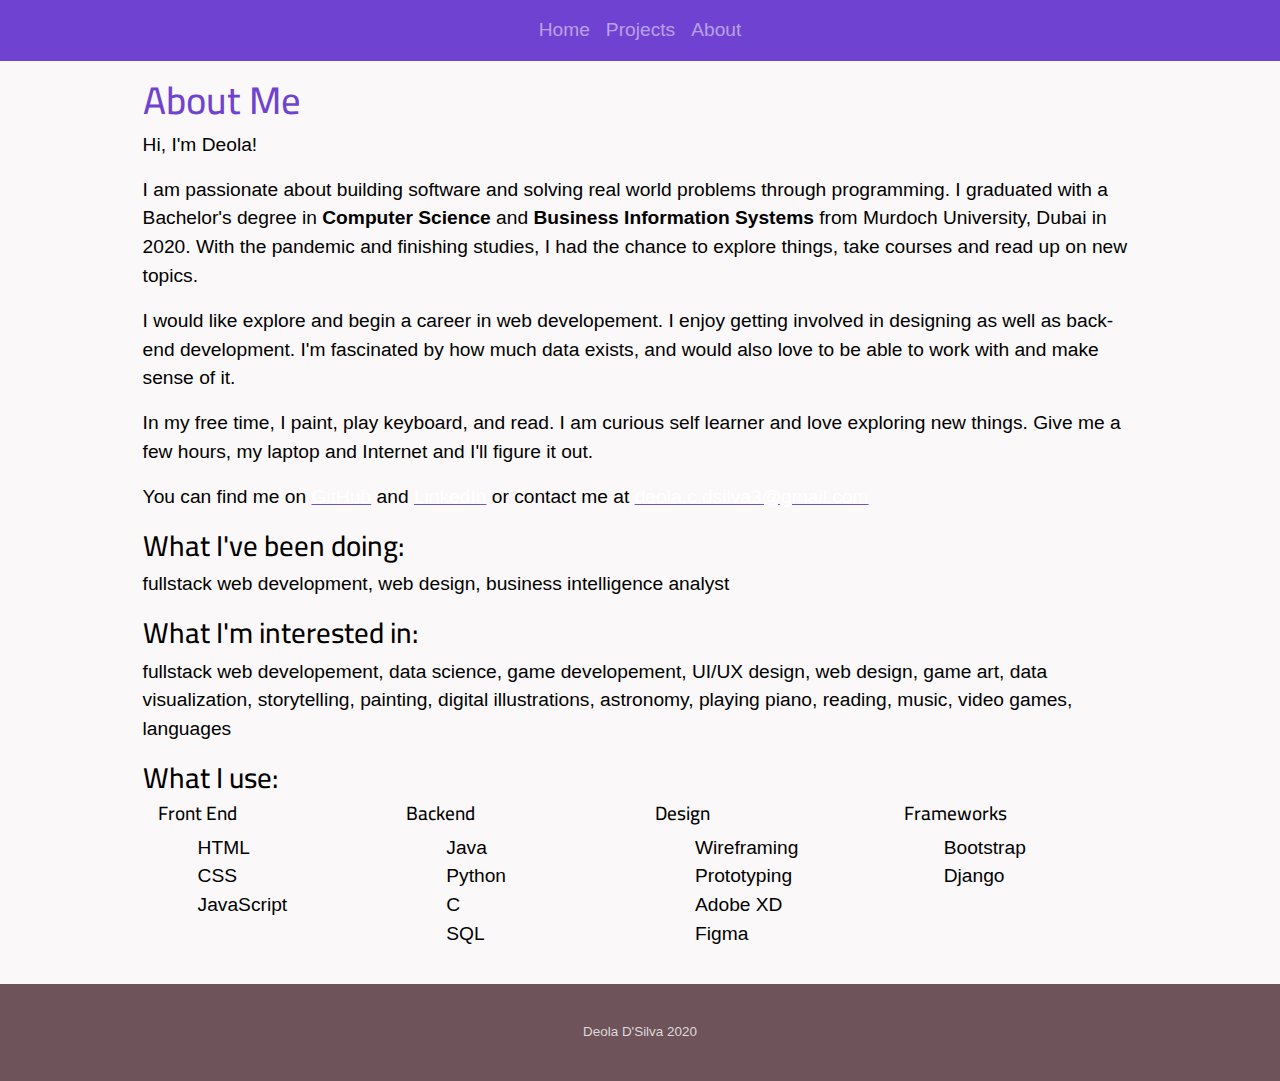
==== commit b7e78fe0: "about me" ====
--- a/about.html
+++ b/about.html
@@ -19,7 +19,7 @@
     <body>
         <header>
             <nav class="navbar fixed-top navbar-expand-sm navbar-dark">
-                <div id="nav-title">Deola.</div>  
+                <div id="nav-title">Deola D'Silva</div>  
                 <button class="navbar-toggler navbar-toggler-right" type="button" data-toggle="collapse" data-target="#navbarNav" aria-controls="navbarNav" aria-expanded="false" aria-label="Toggle navigation">
                   <span class="navbar-toggler-icon"></span>
                 </button>
@@ -42,13 +42,12 @@
             <div class="inner">
                 <h1>About Me</h1>
                 <p>Hi, I'm Deola!</p>
-                <p>I am passionate about developing softwares and solving real world problems through programming. 
+                <p>I am passionate about building software and solving real world problems through programming. 
                 I graduated with a Bachelor's degree in <strong>Computer Science</strong> and <strong>Business Information Systems</strong> from Murdoch University, Dubai in 2020.
                 With the pandemic and finishing studies, I had the chance to explore things, take courses and read up on new topics.</p>
 
                 <p>I would like explore and begin a career in web developement. I enjoy getting involved in designing as well as back-end development.
-                    I'm fascinated by how much data exists, and would love to be able to work with and make sense of it.
-                </p>
+                    I'm fascinated by how much data exists, and would also love to be able to work with and make sense of it.</p>
                 <p>In my free time, I paint, play keyboard, and read. I am curious self learner and love exploring new things. Give me a few hours, my laptop and Internet and I'll figure it out.</p>
                 
                 <p>You can find me on <a href="https://github.com/deolads" target="_blank">GitHub</a> and <a href="https://www.linkedin.com/in/deola-c-dsilva" target="_blank">LinkedIn</a> or contact me at <a href="mailto:deola.c.dsilva3@gmail.com">deola.c.dsilva3@gmail.com</a></p>
@@ -59,61 +58,61 @@
                 <h2>What I'm interested in:</h2>
                 <p>
                 fullstack web developement, data science, game developement, UI/UX design, web design, game art, data visualization, storytelling, painting, digital illustrations, 
-                astronomy, playing piano, read, music, video games, languages
+                astronomy, playing piano, reading, music, video games, languages
                 </p>
                 
                 <h2>What I use:</h2>
                 
                 <div class="container">
-                <div class ="row">
-                    <div class="col-xs-12 col-sm-6 col-md-3">
-                        <div>
-                            <span class="icons major fa fa-code"></span>
-                            <h3>Front End</h3>
-                            <ul>
-                                <li>HTML</li>
-                                <li>CSS</li>
-                                <li>JavaScript</li>
-                            </ul>
+                    <div class ="row">
+                        <div class="col-xs-12 col-sm-6 col-md-3">
+                            <div>
+                                <span class="icons major fa fa-code"></span>
+                                <h3>Front End</h3>
+                                <ul>
+                                    <li>HTML</li>
+                                    <li>CSS</li>
+                                    <li>JavaScript</li>
+                                </ul>
+                            </div>
                         </div>
-                    </div>
-                    <div class="col-xs-12 col-sm-6 col-md-3">
-                        <div>
-                            <span class="icons major fa fa-terminal"></span>
-                            <h3>Backend</h3>
-                            <ul>
-                                <li>Java</li>
-                                <li>Python</li>
-                                <li>C</li>
-                                <li>SQL</li>
-                            </ul>
+                        <div class="col-xs-12 col-sm-6 col-md-3">
+                            <div>
+                                <span class="icons major fa fa-terminal"></span>
+                                <h3>Backend</h3>
+                                <ul>
+                                    <li>Java</li>
+                                    <li>Python</li>
+                                    <li>C</li>
+                                    <li>SQL</li>
+                                </ul>
+                            </div>
                         </div>
-                    </div>
-                    <div class="col-xs-12 col-sm-6 col-md-3">
-                        <div>
-                            <span class="icons major fa fa-layer-group"></span>
-                            <h3>Design</h3>
-                            <ul>
-                                <li>Wireframing</li>
-                                <li>Prototyping</li>
-                                <li>Adobe XD</li>
-                                <li>Figma</li>
-                               <!-- <li>UI/UX Design</li> -->
-                            </ul>
+                        <div class="col-xs-12 col-sm-6 col-md-3">
+                            <div>
+                                <span class="icons major fa fa-layer-group"></span>
+                                <h3>Design</h3>
+                                <ul>
+                                    <li>Wireframing</li>
+                                    <li>Prototyping</li>
+                                    <li>Adobe XD</li>
+                                    <li>Figma</li>
+                                <!-- <li>UI/UX Design</li> -->
+                                </ul>
+                            </div>
                         </div>
-                    </div>
-                    <div class="col-xs-12 col-sm-6 col-md-3">
-                        <div>
-                            <span class="icons major fa fa-cog"></span>
-                            <h3>Frameworks</h3>
-                            <ul>
-                                <li>Bootstrap</li>
-                                <li>Django</li>
-                            </ul>
-                        </div>
-                    </div>    
-                </div>
-                </div> <!--End ROW --> 
+                        <div class="col-xs-12 col-sm-6 col-md-3">
+                            <div>
+                                <span class="icons major fa fa-cog"></span>
+                                <h3>Frameworks</h3>
+                                <ul>
+                                    <li>Bootstrap</li>
+                                    <li>Django</li>
+                                </ul>
+                            </div>
+                        </div>    
+                    </div><!--End ROW --> 
+                </div> 
             </div>
         </section>
         <footer>
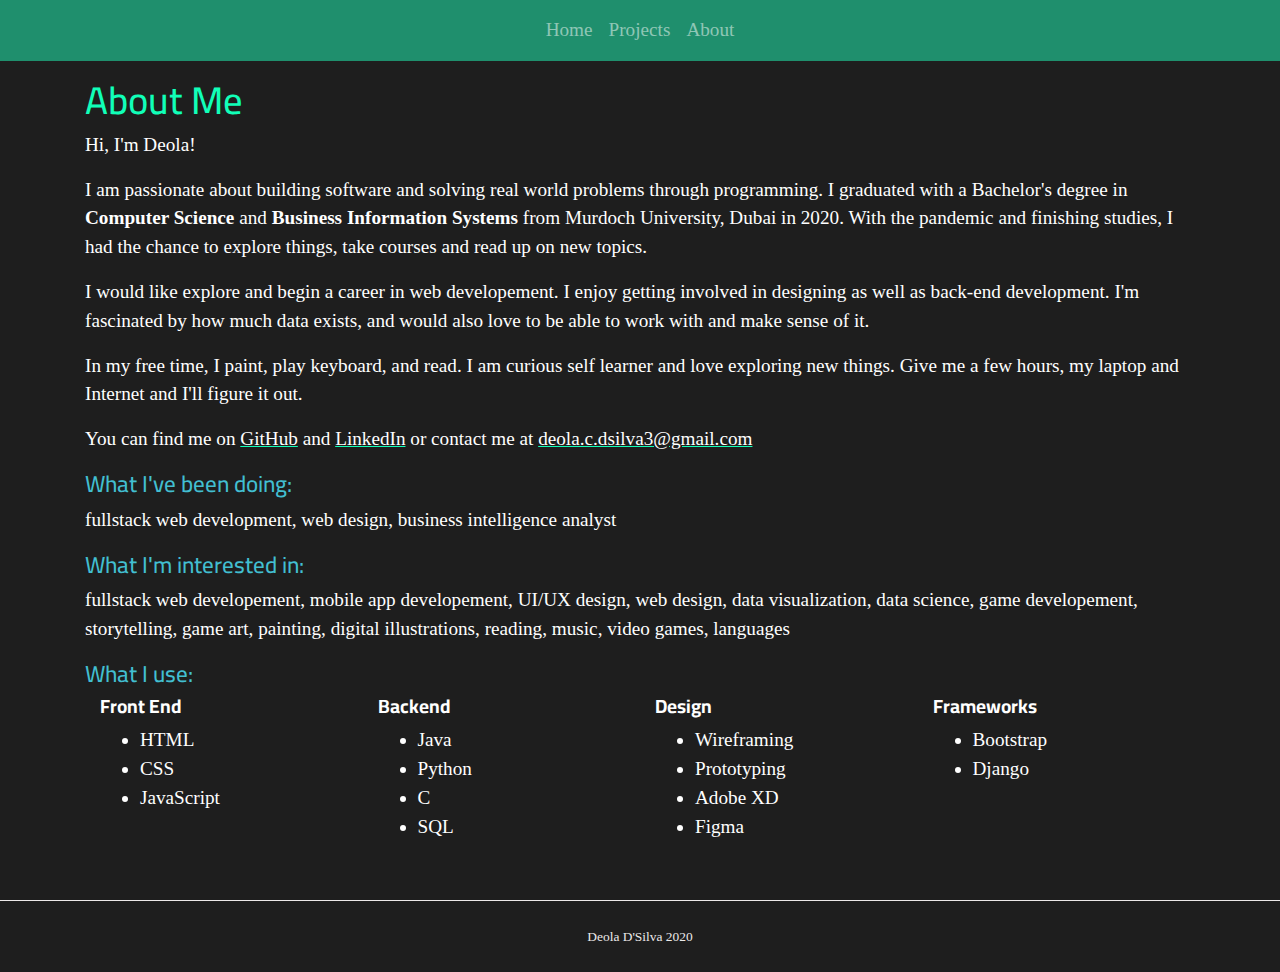
==== commit 7e34c583: "content" ====
--- a/about.html
+++ b/about.html
@@ -57,8 +57,8 @@
                 </p>
                 <h2>What I'm interested in:</h2>
                 <p>
-                fullstack web developement, data science, game developement, UI/UX design, web design, game art, data visualization, storytelling, painting, digital illustrations, 
-                astronomy, playing piano, reading, music, video games, languages
+                fullstack web developement, mobile app developement,  UI/UX design, web design, data visualization, data science, game developement, storytelling, game art, painting, digital illustrations, 
+                reading, music, video games, languages
                 </p>
                 
                 <h2>What I use:</h2>
--- a/assets/css/style.css
+++ b/assets/css/style.css
@@ -3,88 +3,75 @@
   -ms-text-size-adjust: 100%;
   -webkit-text-size-adjust: 100%;
 }
-
-/*
+body, html {
+  height: auto;
+  width: auto;
+}
+  
+body{
+  color:white;
+  background-color: #1e1e1e;
+  font-family: Georgia, 'Times New Roman', Times, serif;
+}
+
+h1,h2,h3{
+  font-family: 'Cairo', sans-serif;
+}
+h1{
+  font-size: 2em;
+  color: #11FFB8;
+}
+h2{
+  font-size: 1.2em;
+  color: #42BFD1;
+}
+h3{
+  font-size: 1em;
+  font-weight: bold;
+}
+ 
+/* Font sizes*/
+@media screen and (max-width: 1680px) {
+
+  body {
+    font-size: 1.3em
+  }
+  
+}
+
+@media screen and (max-width: 1280px) {
+
   body{
-        height: 100%;
-        width: 100%;
-        
-        font-size: 16.5pt;
-        font-weight: normal;
-        line-height: 1.75;
-       
-  }*/
-
-  * {
-    box-sizing: border-box;
-  } 
-  body, html {
-    height: auto;
-    width: auto;
-  }
-  
-  body{
-    color:black;
-    /*background: linear-gradient(#090550, #300913);*/
-    background-color: rgb(250, 248, 248);
-    font-family: 'Arial Narrow', 'Segoe UI', Tahoma, Geneva, Verdana, sans-serif;
-  }
-
-  h1,h2,h3,h4,h5{
-    font-family: 'Cairo', sans-serif;
-  }
-  h1{
-    font-size: 2em;
-    color: #7042D1;
-  }
-  h2{
-    font-size: 1.5em;
-  }
-  h3{
-  font-size: 1em;
-  }
- 
-  /* Font sizes*/
-  @media screen and (max-width: 1680px) {
-  
-    body {
-      font-size: 1.3em
-    }
-    
-  }
-
-  @media screen and (max-width: 1280px) {
-
-    body{
-      font-size: 1.2em;
-    }
-
-  }
-  @media screen and (max-width: 786px) {
-
-    body {
-      font-size: 1em;
-    }
-
-  }
-
-  @media screen and (max-width: 360px) {
-
-    body {
-      font-size: 0.9em;
-    }
-
-  }
-  .wrapper{
-    position: relative;
-  }
-
-  .wrapper .inner {
-    padding: 4em 3em 1em 3em;
-    max-width: 100%;
-    width: 75em;  
-    min-height: 100vh;  
-  }
+    font-size: 1.2em;
+  }
+
+}
+@media screen and (max-width: 786px) {
+
+  body {
+    font-size: 1em;
+  }
+
+}
+
+@media screen and (max-width: 360px) {
+
+  body {
+    font-size: 0.9em;
+  }
+
+}
+  
+.wrapper{
+  position: relative;
+}
+
+.wrapper .inner {
+  padding-top: 4em;
+  /*max-width: 100%;
+  width: 75em;*/  
+  min-height: 100vh;  
+}
 
 #header {
   height: 100vh;
@@ -99,18 +86,19 @@
 }
 
 /* General CSS */
-ul li{
+nav ul li{
   list-style-type: none;
 }
 
 a, a:visited, a:active{
   text-decoration: underline;
-  text-decoration-color: #47249bc2;
+  text-decoration-color:#11FFB8;
   color: white;
 }
 a:hover{
   color: white;
-  background-color: #6833e2d8;
+  background-color: #965dff;
+  text-decoration: none;
 }
 
 nav a, .btn a{
@@ -119,13 +107,13 @@
 
  /* Navigation */
  nav {
-  background-color: #7042D1; ;
+  background-color: #1f8f6d;
   position: fixed;
   top: 0;
 }
 
 nav a:hover {
- color: white;
+  color: white;
   text-decoration: underline;
   
  }
@@ -144,10 +132,11 @@
 
  footer{
   font-size: 0.7em;
-  padding: 3% 2%;
+  padding: 2% 2%;
   text-align: center;
-  color: #ffffffc7;
-  background-color: #300913b0;
+  color:rgb(236, 233, 233);
+  border-top: 1px solid rgb(236, 233, 233);
+
 }
 
 /* Home */
@@ -171,6 +160,7 @@
 }
 
 /* Projects */
+
 .card-body{
   padding: 0.8em 1em 1em 0;
   }
@@ -178,7 +168,7 @@
   background-color: transparent;
   color: white;  
   margin-bottom: 1em;
-  border: none;
+  /*border: none;*/
   }
   .card a{
     text-decoration: none;
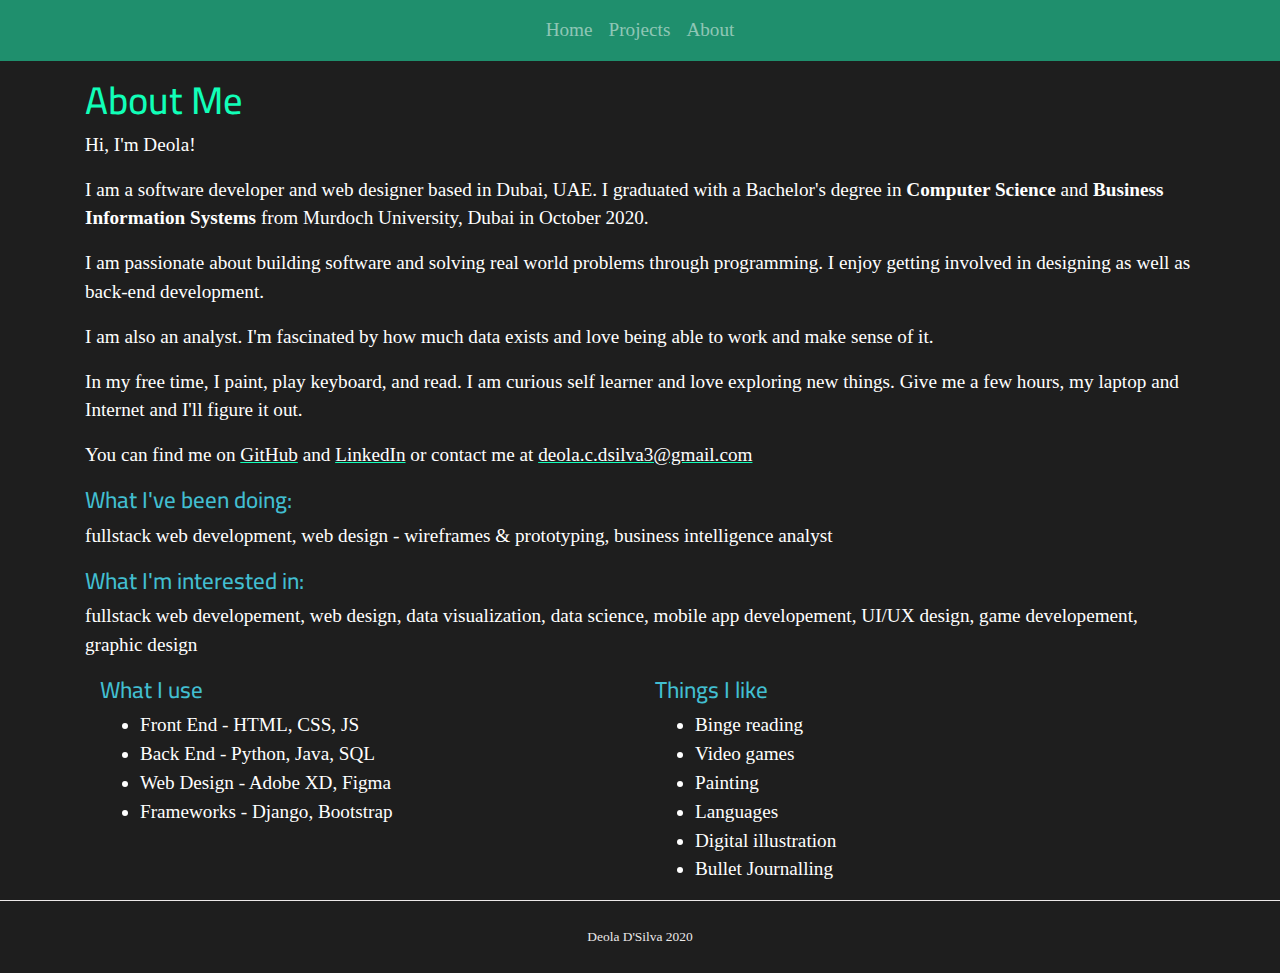
==== commit e468d15d: "content change" ====
--- a/about.html
+++ b/about.html
@@ -42,25 +42,51 @@
             <div class="inner">
                 <h1>About Me</h1>
                 <p>Hi, I'm Deola!</p>
+                <p>I am a software developer and web designer based in Dubai, UAE. I graduated with a Bachelor's degree in <strong>Computer Science</strong> and <strong>Business Information Systems</strong> from Murdoch University, Dubai in October 2020.
+                
                 <p>I am passionate about building software and solving real world problems through programming. 
-                I graduated with a Bachelor's degree in <strong>Computer Science</strong> and <strong>Business Information Systems</strong> from Murdoch University, Dubai in 2020.
-                With the pandemic and finishing studies, I had the chance to explore things, take courses and read up on new topics.</p>
-
-                <p>I would like explore and begin a career in web developement. I enjoy getting involved in designing as well as back-end development.
-                    I'm fascinated by how much data exists, and would also love to be able to work with and make sense of it.</p>
-                <p>In my free time, I paint, play keyboard, and read. I am curious self learner and love exploring new things. Give me a few hours, my laptop and Internet and I'll figure it out.</p>
+                    I enjoy getting involved in designing as well as back-end development.</p>
+                <p>I am also an analyst.  I'm fascinated by how much data exists and love being able to work and make sense of it.</p>
+                
+                    <p>In my free time, I paint, play keyboard, and read. I am curious self learner and love exploring new things. Give me a few hours, my laptop and Internet and I'll figure it out.</p>
                 
                 <p>You can find me on <a href="https://github.com/deolads" target="_blank">GitHub</a> and <a href="https://www.linkedin.com/in/deola-c-dsilva" target="_blank">LinkedIn</a> or contact me at <a href="mailto:deola.c.dsilva3@gmail.com">deola.c.dsilva3@gmail.com</a></p>
                 <h2>What I've been doing:</h2>
                 <p>
-                    fullstack web development, web design, business intelligence analyst 
+                    fullstack web development, web design - wireframes & prototyping, business intelligence analyst 
                 </p>
                 <h2>What I'm interested in:</h2>
                 <p>
-                fullstack web developement, mobile app developement,  UI/UX design, web design, data visualization, data science, game developement, storytelling, game art, painting, digital illustrations, 
-                reading, music, video games, languages
+                fullstack web developement, web design, data visualization, data science, mobile app developement,  UI/UX design,  game developement, graphic design
                 </p>
-                
+                <div class="container">
+                <div class ="row">
+                    <div class="col-xs-12 col-sm-6 col-md-6">
+                        <h2>What I use</h2>
+                        <ul>
+                            <li>Front End - HTML, CSS, JS</li>
+                            <li>Back End - Python, Java, SQL</li>
+                            <li>Web Design - Adobe XD, Figma</li>
+                            <li>Frameworks - Django, Bootstrap</li>
+                        </ul>                         
+                    </div>
+                    <div class="col-xs-12 col-sm-6 col-md-6">
+                        <h2>Things I like</h2>
+                        <ul>
+                            <li>Binge reading</li>
+                            <li>Video games</li>
+                            <li>Painting</li>
+                            <li>Languages</li>
+                            <li>Digital illustration</li>
+                            <li>Bullet Journalling</li>
+                        </ul>
+                </div>
+                </div>
+            </div>
+
+               
+               
+                <!---
                 <h2>What I use:</h2>
                 
                 <div class="container">
@@ -80,6 +106,7 @@
                             <div>
                                 <span class="icons major fa fa-terminal"></span>
                                 <h3>Backend</h3>
+                                <p>
                                 <ul>
                                     <li>Java</li>
                                     <li>Python</li>
@@ -97,7 +124,7 @@
                                     <li>Prototyping</li>
                                     <li>Adobe XD</li>
                                     <li>Figma</li>
-                                <!-- <li>UI/UX Design</li> -->
+                                
                                 </ul>
                             </div>
                         </div>
@@ -111,8 +138,8 @@
                                 </ul>
                             </div>
                         </div>    
-                    </div><!--End ROW --> 
-                </div> 
+                    </div><!--End RO
+                </div> -->
             </div>
         </section>
         <footer>
